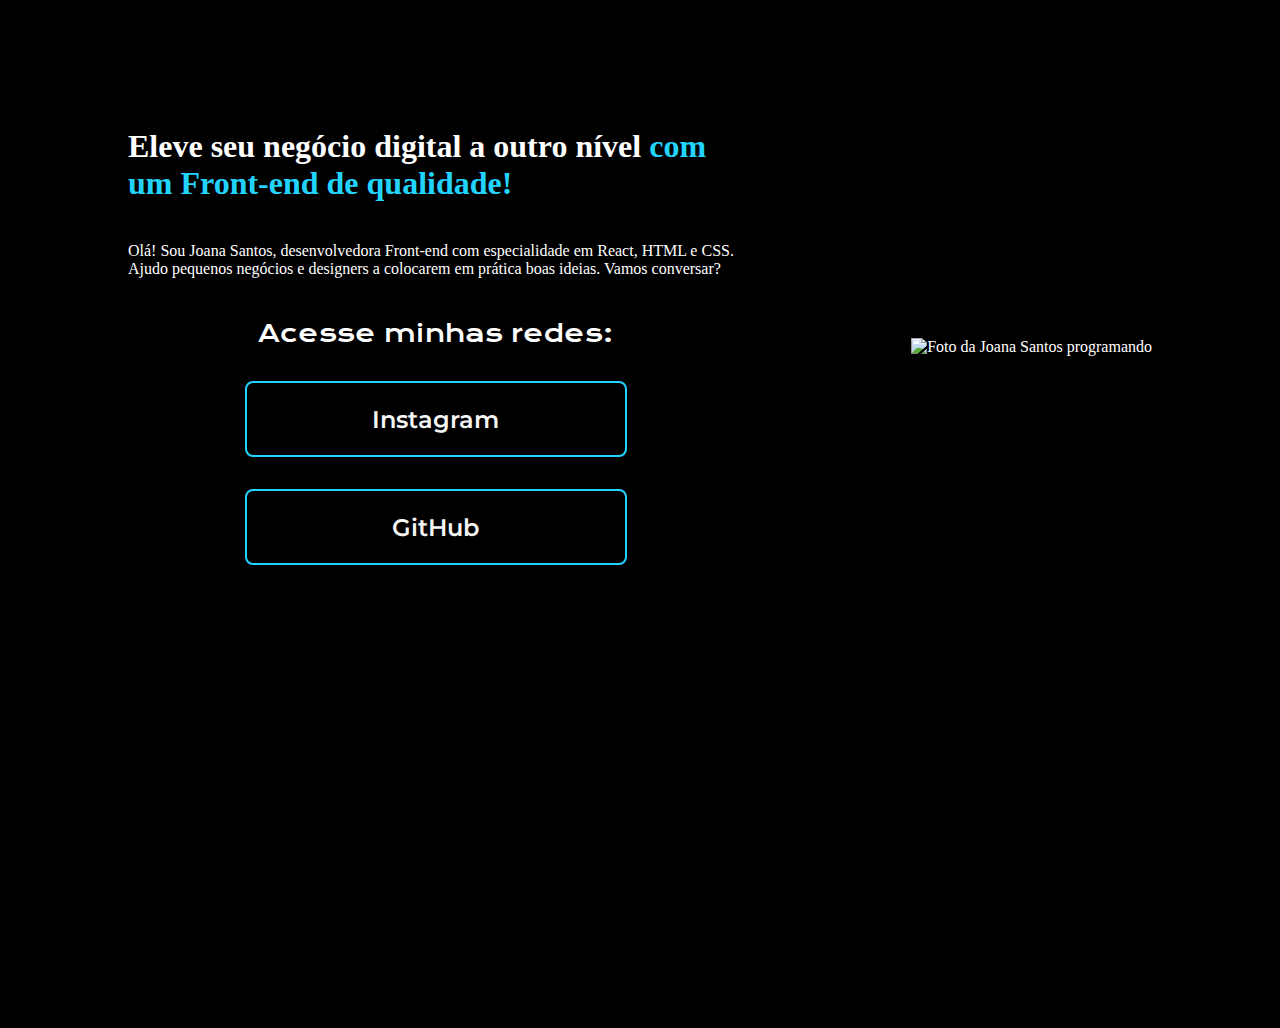
==== index.html @ 2ec67506 "Como fazer comentários no código, e por que é importante? Alteração das bordas do botão, cor de fund" ====
<!DOCTYPE html>
<html lang="pt-br">
<head>
    <meta charset="UTF-8"> 
    <meta http-equiv="X-UA-Compatible" content="IE=edge">
    <meta name="viewport" content="width=device-width, initial-scale=1.0">
    <title>Portifolio</title>
    <link rel="stylesheet" href="style.css">
</head>
<body>
    <header></header>
    <main class="apresentacao">
        <section class="apresentacao__conteudo">
            <h1 class="=apresentacao__conteudo__titulo">
                Eleve seu negócio digital a outro nível 
                <strong class="titulo-destaque">com um Front-end de qualidade!
                </strong></h1>
                <p class="apresentacao__conteudo_paragrafo">Olá! Sou Joana Santos, desenvolvedora 
                Front-end com especialidade em React, HTML e
                CSS. Ajudo pequenos negócios e designers a 
                colocarem em prática boas ideias. Vamos 
                conversar?</p>
                <div class="apresentacao__links">
                    <h2 class="apresentacao__links_subtitulo">Acesse minhas redes:</h2>
                    <a class="apresentacao__links__link" href="https://instagram.com/spacacher">Instagram</a>
                    <a class="apresentacao__links__link" href="https://github.com/Webster-TI">GitHub</a>
                </div>
        </section>
            <img src="imagem.png" alt="Foto da Joana Santos programando">
    </main>
    <footer></footer>
</body>
</html>
---- style.css ----
@import url('https://fonts.googleapis.com/css2?family=Krona+One&family=Montserrat:wght@400;600&display=swap');

*{
    margin: 0;
    padding: 0;
}

body{
    height: 100vh;
    box-sizing: border-box;
    background-color: black;
    color: white;
}

.titulo-destaque {
    color: #22D4FD
}

.apresentacao {
    margin: 10%;
    display: flex;
    align-items: center;
    justify-content: space-between;
}

.apresentacao__conteudo {
    width: 615px;
    display: flex;
    flex-direction: column;
    gap: 40px;
}

.apresentacao__conteudo__titulo {
    font-size: 36px;
    font-family: "Krona One", sans-serif;
}

.apresentacao__conteudo__paragrafo {
    display: flex;
    font-size: 24px;
    font-family: "Montserrat", sans-serif;
}

.apresentacao__links {
    display: flex;
    flex-direction: column;
    justify-content: space-between;
    align-items: center;
    gap: 32px;
}

.apresentacao__links_subtitulo {
    font-family: "Krona One", sans-serif;
    font-weight: 400;
    font-size: 24px;
}

.apresentacao__links__link {
    /* background-color: #22D4FD; */ /* Para ativar o comentário utilize Ctrl + K + C*/
    border: 2px solid #22D4FD;
    width: 378px;
    text-align: center;
    border-radius: 8px;
    font-size: 24px;
    font-weight: 600;
    padding: 21.5px 0;
    text-decoration: none;
    color: #F6F6F6;
    font-family: 'Montserrat', sans-serif;
}
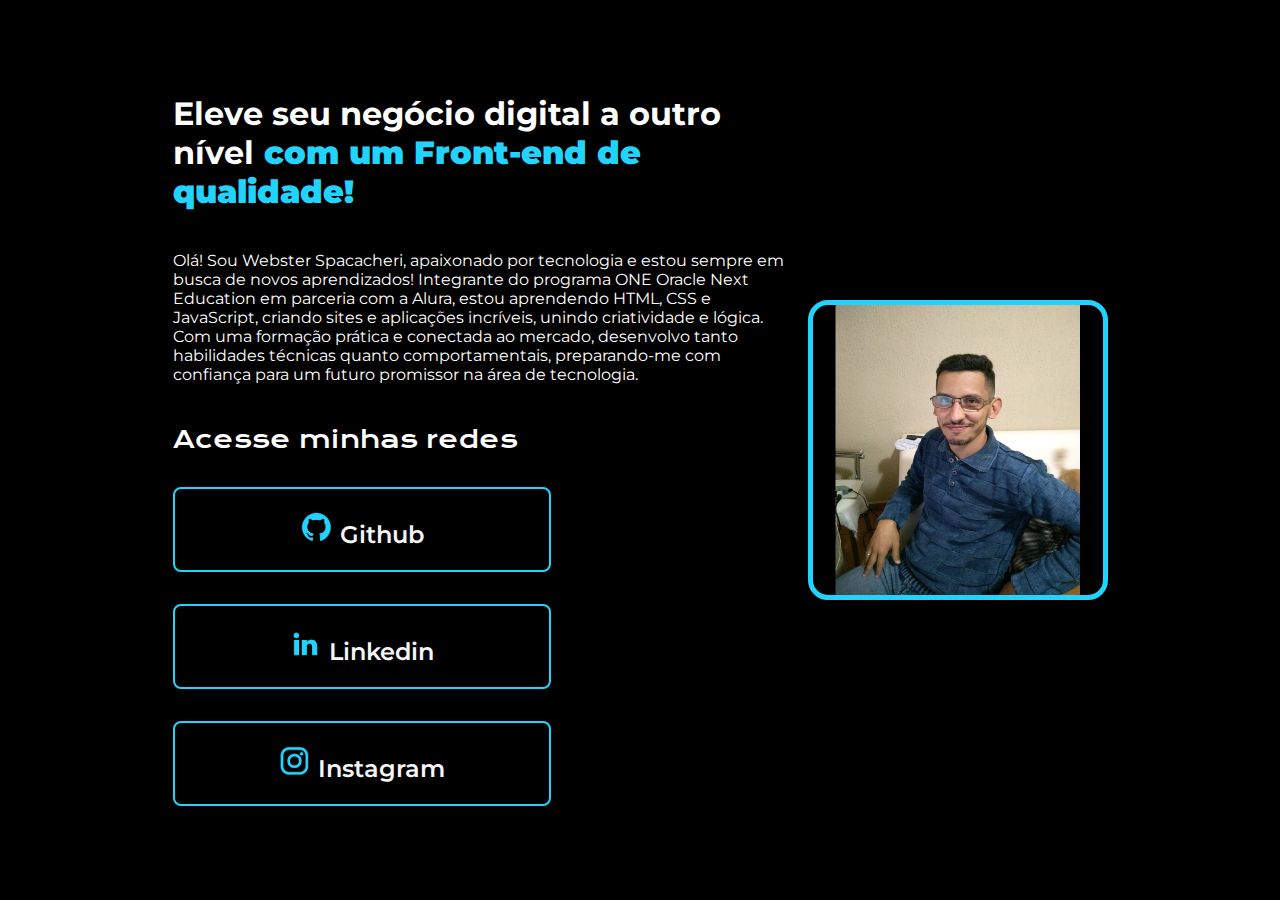
==== commit 033c9486: "Adiciona imagens de redes sociais e atualiza conteúdo da seção de apresentação no HTML; melhora o es" ====
--- a/index.html
+++ b/index.html
@@ -1,33 +1,53 @@
 <!DOCTYPE html>
 <html lang="pt-br">
+
 <head>
-    <meta charset="UTF-8"> 
+    <meta charset="UTF-8">
     <meta http-equiv="X-UA-Compatible" content="IE=edge">
     <meta name="viewport" content="width=device-width, initial-scale=1.0">
     <title>Portifolio</title>
     <link rel="stylesheet" href="style.css">
 </head>
+
 <body>
     <header></header>
     <main class="apresentacao">
         <section class="apresentacao__conteudo">
-            <h1 class="=apresentacao__conteudo__titulo">
-                Eleve seu negócio digital a outro nível 
-                <strong class="titulo-destaque">com um Front-end de qualidade!
+            <h1 class="apresentacao__conteudo__titulo">Eleve seu negócio digital a outro nível<strong
+                    class="titulo-destaque"> com um Front-end de qualidade!
                 </strong></h1>
-                <p class="apresentacao__conteudo_paragrafo">Olá! Sou Joana Santos, desenvolvedora 
-                Front-end com especialidade em React, HTML e
-                CSS. Ajudo pequenos negócios e designers a 
-                colocarem em prática boas ideias. Vamos 
-                conversar?</p>
-                <div class="apresentacao__links">
-                    <h2 class="apresentacao__links_subtitulo">Acesse minhas redes:</h2>
-                    <a class="apresentacao__links__link" href="https://instagram.com/spacacher">Instagram</a>
-                    <a class="apresentacao__links__link" href="https://github.com/Webster-TI">GitHub</a>
-                </div>
+            <p class="apresentacao__conteudo__texto">Olá! Sou Webster Spacacheri, apaixonado por tecnologia e estou
+                sempre em busca de novos aprendizados! Integrante do programa ONE Oracle Next Education em parceria com
+                a Alura, estou aprendendo HTML, CSS e JavaScript, criando sites e aplicações incríveis, unindo
+                criatividade e lógica. Com uma formação prática e conectada ao mercado, desenvolvo tanto habilidades
+                técnicas quanto comportamentais, preparando-me com confiança para um futuro promissor na área de
+                tecnologia.</p>
+            <div class="apresentacao__links">
+                <h2 class="apresentacao__links__subtitulo">Acesse minhas redes</h2>
+                <a class="apresentacao__links__link" href="https://github.com/Webster-Ti">
+                    <img src="./assets/github.png" alt="Logo do Github">
+                    Github
+                </a>
+                <a class="apresentacao__links__link" href="https://linkedin.com/in/webster-spacacheri">
+                    <img src="./assets/linkedin.png" alt="Logo do Linkedin">
+                    Linkedin
+                </a>
+                <a class="apresentacao__links__link" href="https://instagram.com/spacacher">
+                    <img src="./assets/instagram.png" alt="Logo do Instagram">
+                    Instagram
+                </a>
+            </div>
         </section>
-            <img src="imagem.png" alt="Foto da Joana Santos programando">
+        <div class="image-container">
+            <img src="./assets/Webster.jpg" alt="Foto do Webster Spacacheri" class="styled-image">
+            <div class="overlay">
+                <svg class="sparkle" width="24" height="24" viewBox="0 0 24 24" fill="none" xmlns="http://www.w3.org/2000/svg">
+                    <path d="M12 2L13.09 8.26H19.82L14.36 12.13L15.45 18.39L12 14.77L8.55 18.39L9.64 12.13L4.18 8.26H10.91L12 2Z" fill="#00C4CC"/>
+                </svg>
+            </div>
+        </div>
     </main>
     <footer></footer>
 </body>
+
 </html>--- a/style.css
+++ b/style.css
@@ -1,26 +1,32 @@
 @import url('https://fonts.googleapis.com/css2?family=Krona+One&family=Montserrat:wght@400;600&display=swap');
 
-*{
+* {
     margin: 0;
     padding: 0;
+    box-sizing: border-box;
 }
 
-body{
+body {
     height: 100vh;
-    box-sizing: border-box;
     background-color: black;
     color: white;
+    display: flex;
+    align-items: center;
+    justify-content: center;
+    overflow: auto;
+    font-family: "Montserrat", sans-serif;
 }
 
 .titulo-destaque {
-    color: #22D4FD
+    color: #22D4FD;
 }
 
 .apresentacao {
-    margin: 10%;
+    max-width: 1200px;
     display: flex;
     align-items: center;
     justify-content: space-between;
+    padding: 40px;
 }
 
 .apresentacao__conteudo {
@@ -30,33 +36,30 @@
     gap: 40px;
 }
 
-.apresentacao__conteudo__titulo {
+.apresentacao__conteudo__itulot {
     font-size: 36px;
     font-family: "Krona One", sans-serif;
+    line-height: 1.2;
 }
 
 .apresentacao__conteudo__paragrafo {
-    display: flex;
     font-size: 24px;
-    font-family: "Montserrat", sans-serif;
+    line-height: 1.6;
 }
 
 .apresentacao__links {
     display: flex;
     flex-direction: column;
-    justify-content: space-between;
-    align-items: center;
     gap: 32px;
 }
 
-.apresentacao__links_subtitulo {
+.apresentacao__links__subtitulo {
     font-family: "Krona One", sans-serif;
     font-weight: 400;
     font-size: 24px;
 }
 
 .apresentacao__links__link {
-    /* background-color: #22D4FD; */ /* Para ativar o comentário utilize Ctrl + K + C*/
     border: 2px solid #22D4FD;
     width: 378px;
     text-align: center;
@@ -66,5 +69,30 @@
     padding: 21.5px 0;
     text-decoration: none;
     color: #F6F6F6;
-    font-family: 'Montserrat', sans-serif;
+    transition: background-color 0.3s, color 0.3s;
+}
+
+.apresentacao__links__link:hover {
+    background-color: #22D4FD;
+    color: #000;
+}
+
+.image-container {
+    position: relative;
+    width: 300px;
+    height: 300px;
+    border-radius: 20px;
+    border: 5px solid #22D4FD; /* Borda ao redor da imagem */
+    overflow: hidden;
+    margin-left: 20px;
+    z-index: 0;
+}
+
+.styled-image {
+    width: 100%;
+    height: 100%;
+    border-radius: 20px;
+    object-fit: fill; /* Preenche completamente o espaço */
+    position: relative;
+    z-index: 2;
 }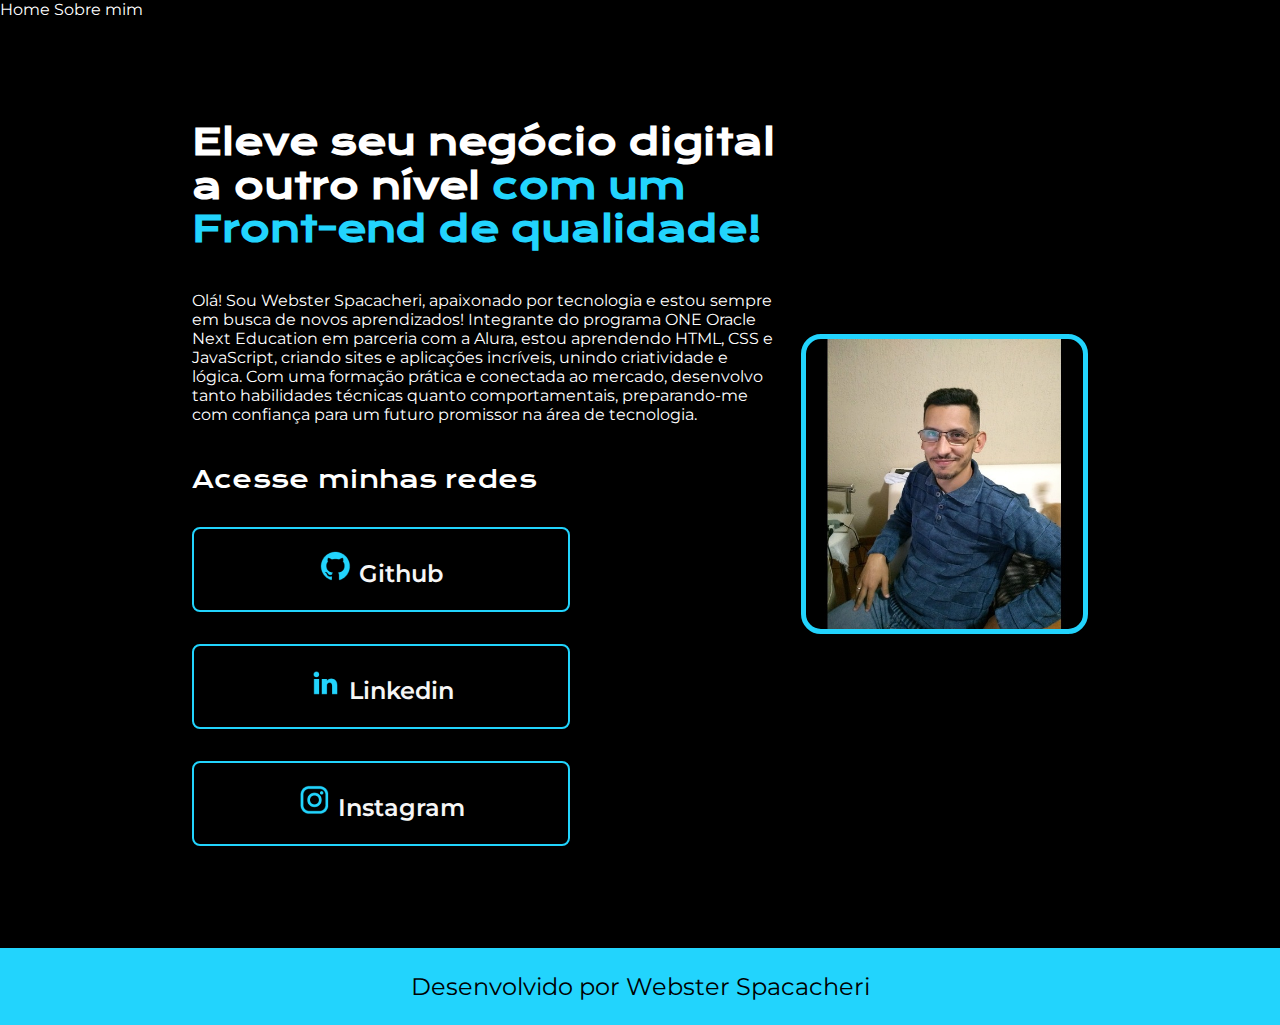
==== commit c1cd3972: "Adiciona cabeçalho com menu de navegação e rodapé no HTML; ajusta estilo e layout no CSS." ====
--- a/index.html
+++ b/index.html
@@ -10,7 +10,12 @@
 </head>
 
 <body>
-    <header></header>
+    <header class="cabecalho">
+        <nav class="cabecalho__menu">
+            <a class="cabecalho__menu__link">Home</a>
+            <a class="cabecalho__menu__link">Sobre mim</a>
+        </nav>
+    </header>
     <main class="apresentacao">
         <section class="apresentacao__conteudo">
             <h1 class="apresentacao__conteudo__titulo">Eleve seu negócio digital a outro nível<strong
@@ -47,7 +52,9 @@
             </div>
         </div>
     </main>
-    <footer></footer>
+    <footer class="rodape">
+        <p>Desenvolvido por Webster Spacacheri</p>
+    </footer>
 </body>
 
 </html>--- a/style.css
+++ b/style.css
@@ -7,13 +7,8 @@
 }
 
 body {
-    height: 100vh;
     background-color: black;
     color: white;
-    display: flex;
-    align-items: center;
-    justify-content: center;
-    overflow: auto;
     font-family: "Montserrat", sans-serif;
 }
 
@@ -22,11 +17,11 @@
 }
 
 .apresentacao {
-    max-width: 1200px;
+    padding: 8% 15%;
     display: flex;
     align-items: center;
     justify-content: space-between;
-    padding: 40px;
+    
 }
 
 .apresentacao__conteudo {
@@ -36,7 +31,7 @@
     gap: 40px;
 }
 
-.apresentacao__conteudo__itulot {
+.apresentacao__conteudo__titulo {
     font-size: 36px;
     font-family: "Krona One", sans-serif;
     line-height: 1.2;
@@ -74,7 +69,7 @@
 
 .apresentacao__links__link:hover {
     background-color: #22D4FD;
-    color: #000;
+    color: #000000;
 }
 
 .image-container {
@@ -95,4 +90,13 @@
     object-fit: fill; /* Preenche completamente o espaço */
     position: relative;
     z-index: 2;
+}
+.rodape {
+    color: #000000;
+    background-color: #22D4FD;
+    padding: 24px;
+    text-align: center;
+    font-family: "Montserrat", sans-serif;
+    font-size: 24px;
+    font-weight: 400; 
 }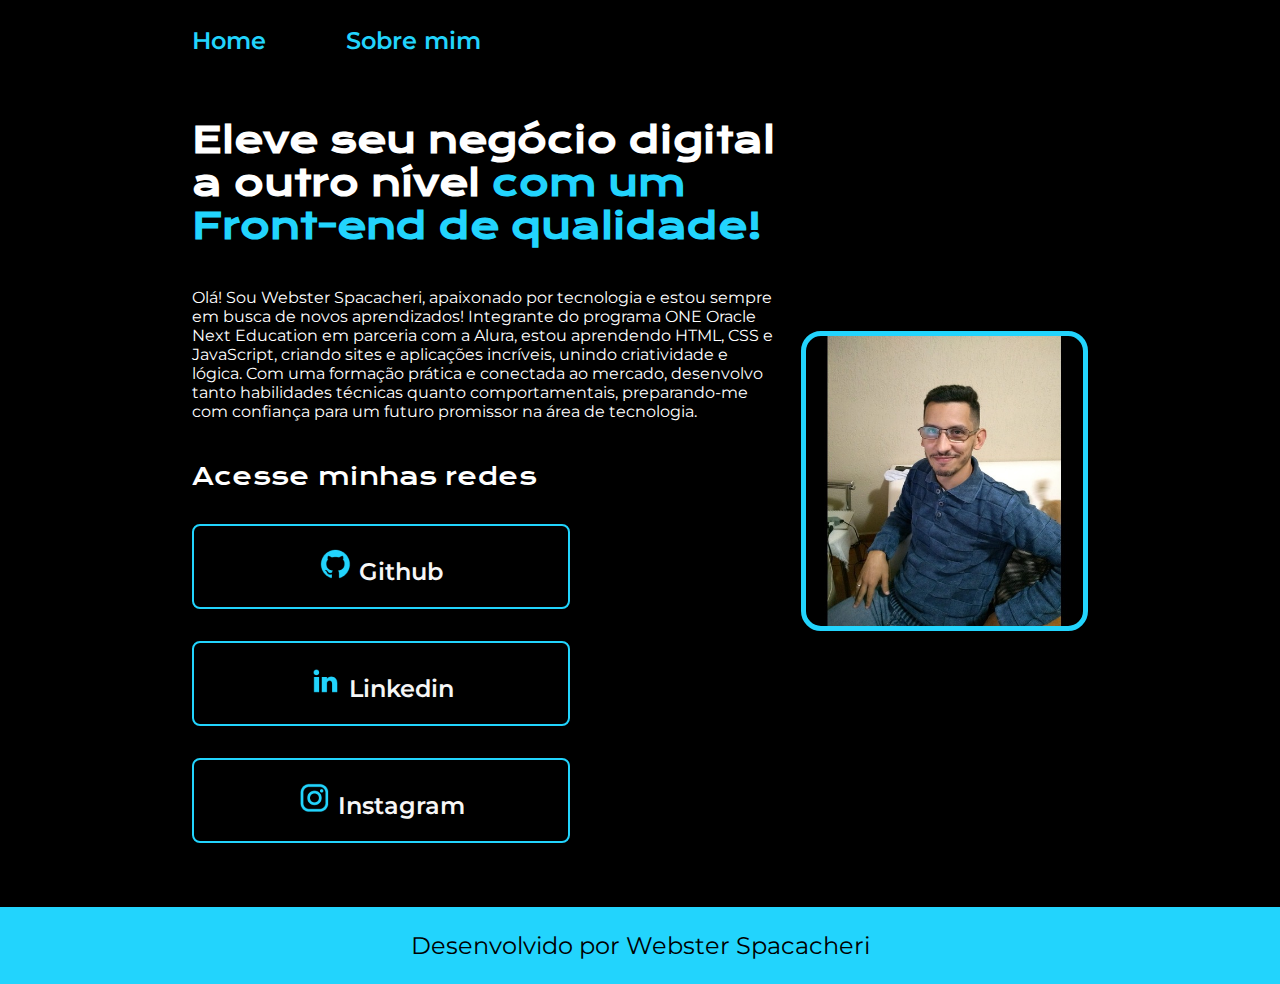
==== commit 908aad5b: "Adiciona página "Sobre mim" e atualiza links de navegação; cria arquivo CSS com estilos para o layou" ====
--- a/index.html
+++ b/index.html
@@ -6,14 +6,13 @@
     <meta http-equiv="X-UA-Compatible" content="IE=edge">
     <meta name="viewport" content="width=device-width, initial-scale=1.0">
     <title>Portifolio</title>
-    <link rel="stylesheet" href="style.css">
+    <link rel="stylesheet" href="./styles/style.css">
 </head>
-
 <body>
     <header class="cabecalho">
         <nav class="cabecalho__menu">
-            <a class="cabecalho__menu__link">Home</a>
-            <a class="cabecalho__menu__link">Sobre mim</a>
+            <a class="cabecalho__menu__link" href="index.html">Home</a>
+            <a class="cabecalho__menu__link" href="about.html">Sobre mim</a>
         </nav>
     </header>
     <main class="apresentacao">
--- a/styles/style.css
+++ b/styles/style.css
@@ -0,0 +1,119 @@
+@import url('https://fonts.googleapis.com/css2?family=Krona+One&family=Montserrat:wght@400;600&display=swap');
+
+* {
+    margin: 0;
+    padding: 0;
+    box-sizing: border-box;
+}
+
+body {
+    background-color: black;
+    color: white;
+    font-family: "Montserrat", sans-serif;
+}
+
+.cabecalho {
+    padding: 2% 0% 0% 15% ;
+}
+
+.cabecalho__menu {
+    display: flex;
+    gap: 80px;
+}
+
+.cabecalho__menu__link {
+    font-family: "Montserrat", sans-serif;
+    font-size: 24px;
+    font-weight: 600;
+    color: #22D4FD;
+    text-decoration: none;
+}
+
+
+.apresentacao {
+    padding: 5% 15%;
+    display: flex;
+    align-items: center;
+    justify-content: space-between;
+    
+}
+
+.apresentacao__conteudo {
+    width: 615px;
+    display: flex;
+    flex-direction: column;
+    gap: 40px;
+}
+
+.apresentacao__conteudo__titulo {
+    font-size: 36px;
+    font-family: "Krona One", sans-serif;
+    line-height: 1.2;
+}
+.titulo-destaque {
+    color: #22D4FD;
+}
+
+.apresentacao__conteudo__paragrafo {
+    font-size: 24px;
+    line-height: 1.6;
+}
+
+.apresentacao__links {
+    display: flex;
+    flex-direction: column;
+    gap: 32px;
+}
+
+.apresentacao__links__subtitulo {
+    font-family: "Krona One", sans-serif;
+    font-weight: 400;
+    font-size: 24px;
+}
+
+.apresentacao__links__link {
+    border: 2px solid #22D4FD;
+    width: 378px;
+    text-align: center;
+    border-radius: 8px;
+    font-size: 24px;
+    font-weight: 600;
+    padding: 21.5px 0;
+    text-decoration: none;
+    color: #F6F6F6;
+    transition: background-color 0.3s, color 0.3s;
+}
+
+.apresentacao__links__link:hover {
+    background-color: #22D4FD;
+    color: #000000;
+}
+
+.image-container {
+    position: relative;
+    width: 300px;
+    height: 300px;
+    border-radius: 20px;
+    border: 5px solid #22D4FD; /* Borda ao redor da imagem */
+    overflow: hidden;
+    margin-left: 20px;
+    z-index: 0;
+}
+
+.styled-image {
+    width: 100%;
+    height: 100%;
+    border-radius: 20px;
+    object-fit: fill; /* Preenche completamente o espaço */
+    position: relative;
+    z-index: 2;
+}
+.rodape {
+    color: #000000;
+    background-color: #22D4FD;
+    padding: 24px;
+    text-align: center;
+    font-family: "Montserrat", sans-serif;
+    font-size: 24px;
+    font-weight: 400; 
+}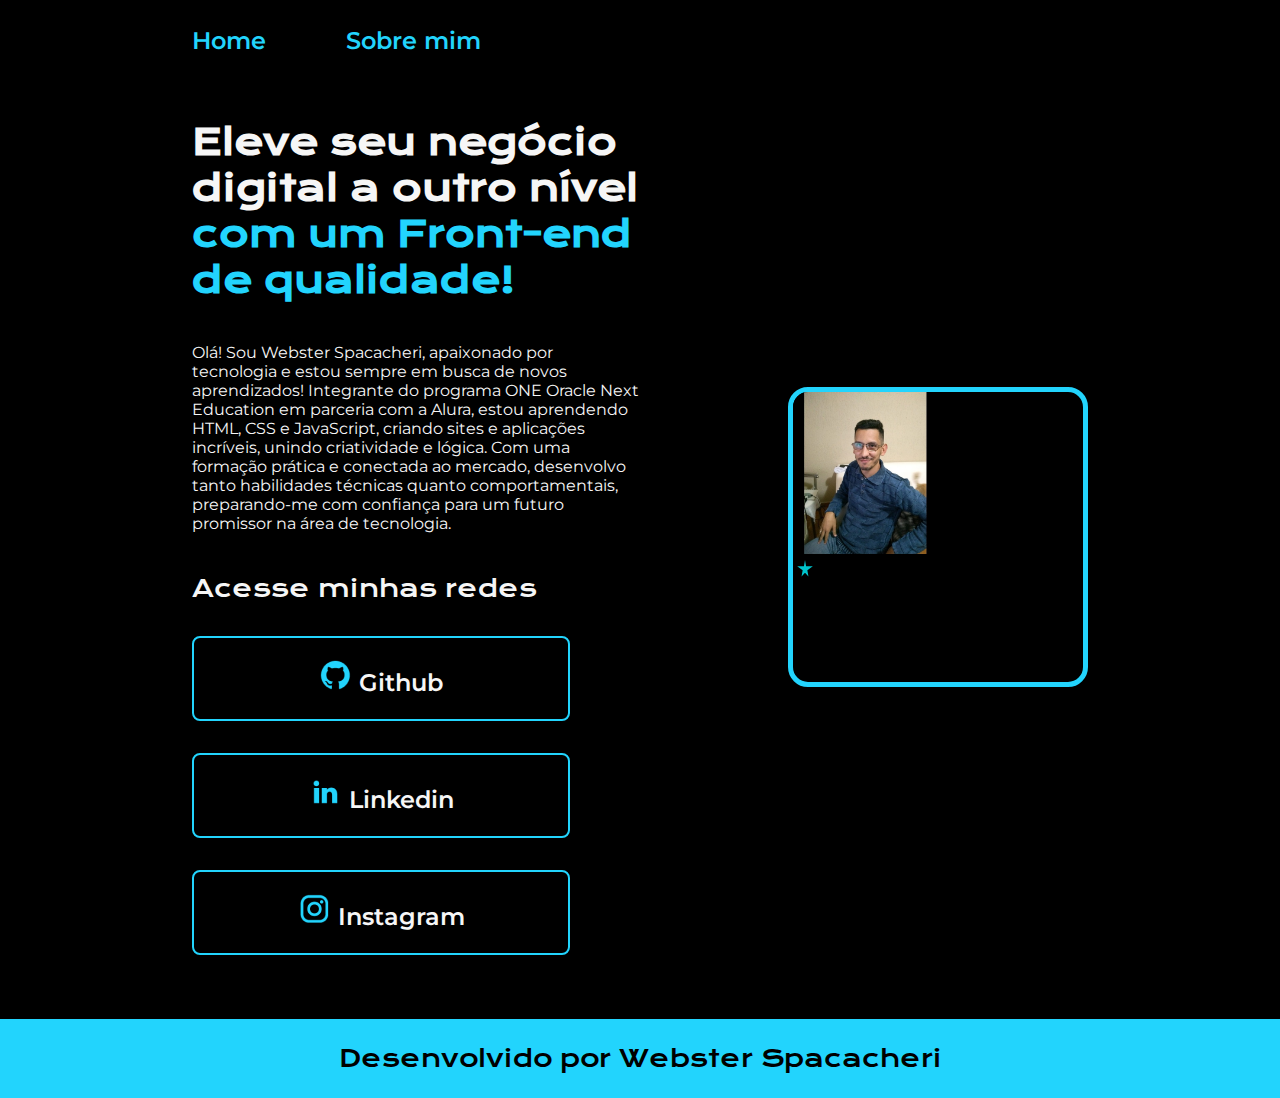
==== commit 384a5ff5: "Atualiza classes de imagem e links de navegação no about.html e index.html; ajusta largura da seção " ====
--- a/index.html
+++ b/index.html
@@ -28,22 +28,22 @@
                 tecnologia.</p>
             <div class="apresentacao__links">
                 <h2 class="apresentacao__links__subtitulo">Acesse minhas redes</h2>
-                <a class="apresentacao__links__link" href="https://github.com/Webster-Ti">
+                <a class="apresentacao__links__navegacao" href="https://github.com/Webster-Ti">
                     <img src="./assets/github.png" alt="Logo do Github">
                     Github
                 </a>
-                <a class="apresentacao__links__link" href="https://linkedin.com/in/webster-spacacheri">
+                <a class="apresentacao__links__navegacao" href="https://linkedin.com/in/webster-spacacheri">
                     <img src="./assets/linkedin.png" alt="Logo do Linkedin">
                     Linkedin
                 </a>
-                <a class="apresentacao__links__link" href="https://instagram.com/spacacher">
+                <a class="apresentacao__links__navegacao" href="https://instagram.com/spacacher">
                     <img src="./assets/instagram.png" alt="Logo do Instagram">
                     Instagram
                 </a>
             </div>
         </section>
         <div class="image-container">
-            <img src="./assets/Webster.jpg" alt="Foto do Webster Spacacheri" class="styled-image">
+            <img class="apresentacao__imagem" src="./assets/Webster.jpg" alt="Foto do Webster Spacacheri" class="styled-image">
             <div class="overlay">
                 <svg class="sparkle" width="24" height="24" viewBox="0 0 24 24" fill="none" xmlns="http://www.w3.org/2000/svg">
                     <path d="M12 2L13.09 8.26H19.82L14.36 12.13L15.45 18.39L12 14.77L8.55 18.39L9.64 12.13L4.18 8.26H10.91L12 2Z" fill="#00C4CC"/>
--- a/styles/style.css
+++ b/styles/style.css
@@ -1,4 +1,14 @@
 @import url('https://fonts.googleapis.com/css2?family=Krona+One&family=Montserrat:wght@400;600&display=swap');
+
+:root {
+    --cor-primaria: #000000;
+    --cor-secundaria: #F6F6F6;
+    --cor-terciaria: #22D4FD;
+    --cor-hover: #272727;
+
+    --fonte-primaria: "Krona One", sans-serif;
+    --fonte-secundaria: "Montserrat", sans-serif;
+}
 
 * {
     margin: 0;
@@ -7,9 +17,9 @@
 }
 
 body {
-    background-color: black;
-    color: white;
-    font-family: "Montserrat", sans-serif;
+    background-color: var(--cor-primaria);
+    color: var(--cor-secundaria);
+    font-family: var(--fonte-secundaria);
 }
 
 .cabecalho {
@@ -22,10 +32,10 @@
 }
 
 .cabecalho__menu__link {
-    font-family: "Montserrat", sans-serif;
-    font-size: 24px;
+    font-family: var(--fonte-secundaria);
+    font-size: 1.5rem;
     font-weight: 600;
-    color: #22D4FD;
+    color: var(--cor-terciaria);
     text-decoration: none;
 }
 
@@ -39,23 +49,22 @@
 }
 
 .apresentacao__conteudo {
-    width: 615px;
+    width: 50%;
     display: flex;
     flex-direction: column;
     gap: 40px;
 }
 
 .apresentacao__conteudo__titulo {
-    font-size: 36px;
-    font-family: "Krona One", sans-serif;
-    line-height: 1.2;
+    font-size: 2.25rem;
+    font-family: var(--fonte-primaria);
 }
 .titulo-destaque {
     color: #22D4FD;
 }
 
 .apresentacao__conteudo__paragrafo {
-    font-size: 24px;
+    font-size: 1.5rem;
     line-height: 1.6;
 }
 
@@ -66,27 +75,27 @@
 }
 
 .apresentacao__links__subtitulo {
-    font-family: "Krona One", sans-serif;
+    font-family: var(--fonte-primaria);
     font-weight: 400;
     font-size: 24px;
 }
 
-.apresentacao__links__link {
-    border: 2px solid #22D4FD;
+.apresentacao__links__navegacao {
+    border: 2px solid var(--cor-terciaria);
     width: 378px;
     text-align: center;
     border-radius: 8px;
-    font-size: 24px;
+    font-size: 1.5rem;
     font-weight: 600;
     padding: 21.5px 0;
     text-decoration: none;
-    color: #F6F6F6;
+    color: var(--cor-secundaria);
     transition: background-color 0.3s, color 0.3s;
 }
 
-.apresentacao__links__link:hover {
-    background-color: #22D4FD;
-    color: #000000;
+.apresentacao__links__links:hover {
+    background-color: var(--cor-hover);
+    color: var(--cor-primaria);
 }
 
 .image-container {
@@ -94,7 +103,7 @@
     width: 300px;
     height: 300px;
     border-radius: 20px;
-    border: 5px solid #22D4FD; /* Borda ao redor da imagem */
+    border: 5px solid var(--cor-terciaria); /* Borda ao redor da imagem */
     overflow: hidden;
     margin-left: 20px;
     z-index: 0;
@@ -108,12 +117,16 @@
     position: relative;
     z-index: 2;
 }
+.apresentacao__imagem {
+    width: 50%;
+}
+
 .rodape {
-    color: #000000;
-    background-color: #22D4FD;
+    color: var(--cor-primaria);
+    background-color: var(--cor-terciaria);
     padding: 24px;
     text-align: center;
-    font-family: "Montserrat", sans-serif;
-    font-size: 24px;
+    font-family: var(--fonte-primaria);
+    font-size: 1.5rem;
     font-weight: 400; 
 }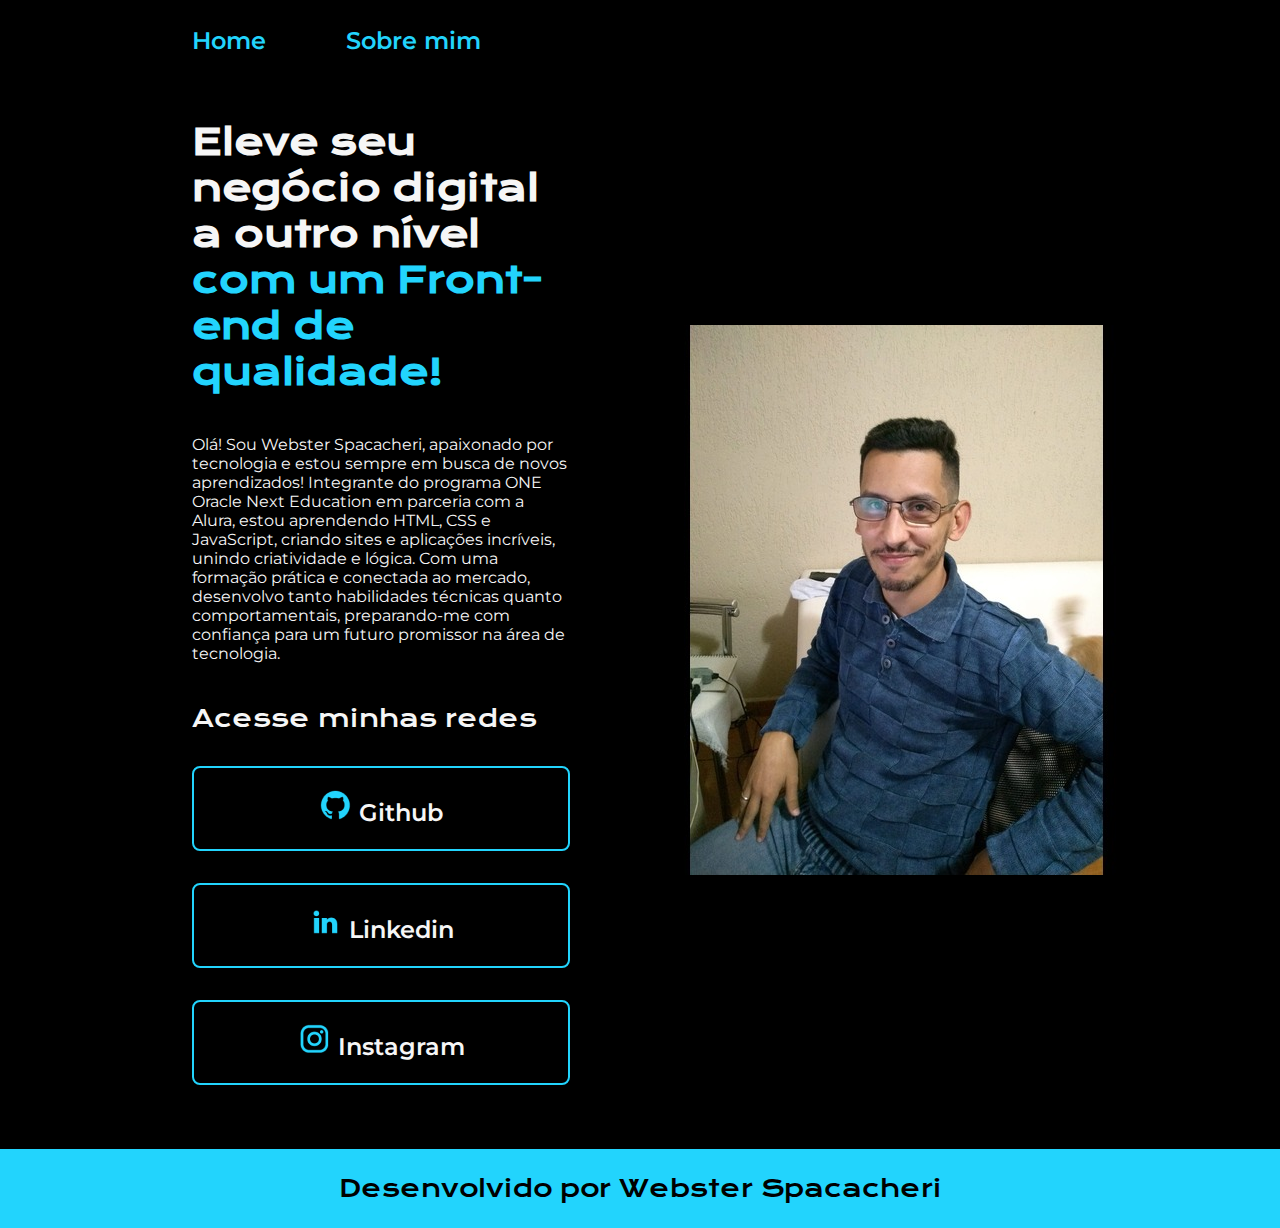
==== commit b22f5b4d: "Alteração do tamanho da imagem e estilização no CSS." ====
--- a/index.html
+++ b/index.html
@@ -42,14 +42,11 @@
                 </a>
             </div>
         </section>
+
         <div class="image-container">
-            <img class="apresentacao__imagem" src="./assets/Webster.jpg" alt="Foto do Webster Spacacheri" class="styled-image">
-            <div class="overlay">
-                <svg class="sparkle" width="24" height="24" viewBox="0 0 24 24" fill="none" xmlns="http://www.w3.org/2000/svg">
-                    <path d="M12 2L13.09 8.26H19.82L14.36 12.13L15.45 18.39L12 14.77L8.55 18.39L9.64 12.13L4.18 8.26H10.91L12 2Z" fill="#00C4CC"/>
-                </svg>
-            </div>
-        </div>
+            <img class="styled-image" src="./assets/Webster.jpg" alt="Foto Webster Spacacheri">
+        </div>        
+
     </main>
     <footer class="rodape">
         <p>Desenvolvido por Webster Spacacheri</p>
--- a/styles/style.css
+++ b/styles/style.css
@@ -45,7 +45,7 @@
     display: flex;
     align-items: center;
     justify-content: space-between;
-    
+    gap: 82px;
 }
 
 .apresentacao__conteudo {
@@ -99,24 +99,13 @@
 }
 
 .image-container {
-    position: relative;
-    width: 300px;
-    height: 300px;
-    border-radius: 20px;
-    border: 5px solid var(--cor-terciaria); /* Borda ao redor da imagem */
-    overflow: hidden;
-    margin-left: 20px;
-    z-index: 0;
+    transition: box-shadow 0.3s ease-in-out;
 }
 
-.styled-image {
-    width: 100%;
-    height: 100%;
-    border-radius: 20px;
-    object-fit: fill; /* Preenche completamente o espaço */
-    position: relative;
-    z-index: 2;
+.image-container:hover {
+    box-shadow: 0 10px 20px rgba(0, 0, 0, 0.5); /* Sombra mais forte no hover */
 }
+
 .apresentacao__imagem {
     width: 50%;
 }
@@ -129,4 +118,22 @@
     font-family: var(--fonte-primaria);
     font-size: 1.5rem;
     font-weight: 400; 
+}
+
+@media (max-width: 1200px) {
+    .cabecalho {
+        padding: 10%;
+    }
+
+    .cabecalho__menu {
+        justify-content: center;
+    }
+
+    .apresentacao {
+        flex-direction: column-reverse;
+        padding: 5%;
+    }
+    .apresentacao__conteudo {
+        width: auto%;
+    }
 }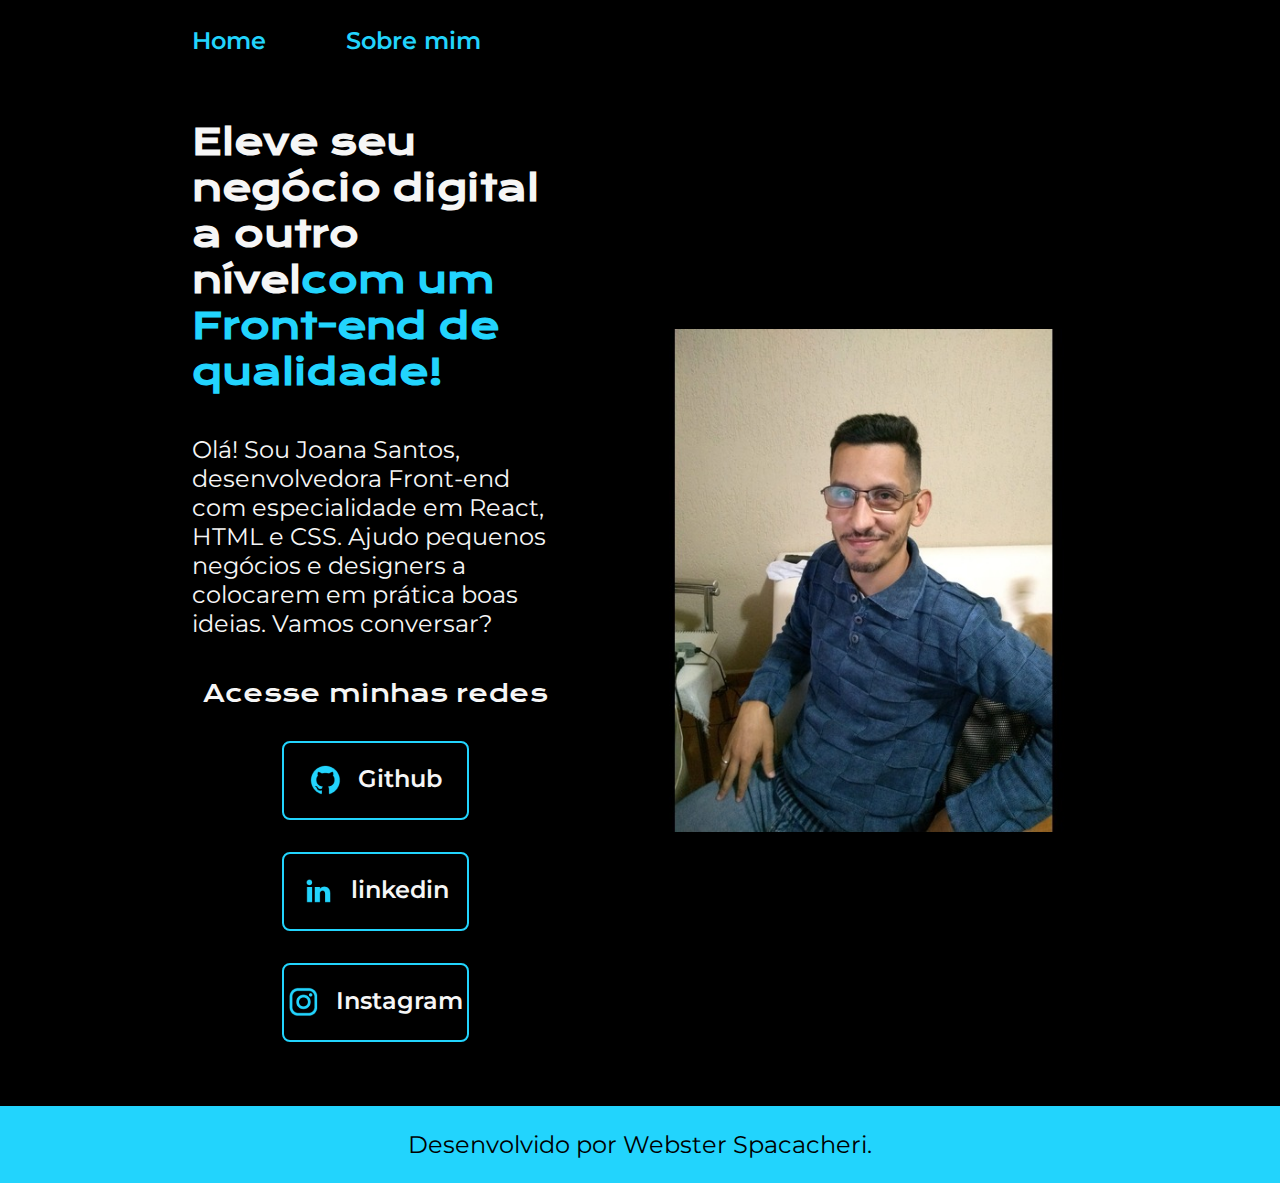
==== commit 39945fd9: "Corrigido bugs de tamanho de imagem, textos fora de padrão e otimização do código final." ====
--- a/index.html
+++ b/index.html
@@ -8,6 +8,7 @@
     <title>Portifolio</title>
     <link rel="stylesheet" href="./styles/style.css">
 </head>
+
 <body>
     <header class="cabecalho">
         <nav class="cabecalho__menu">
@@ -17,39 +18,34 @@
     </header>
     <main class="apresentacao">
         <section class="apresentacao__conteudo">
-            <h1 class="apresentacao__conteudo__titulo">Eleve seu negócio digital a outro nível<strong
-                    class="titulo-destaque"> com um Front-end de qualidade!
-                </strong></h1>
-            <p class="apresentacao__conteudo__texto">Olá! Sou Webster Spacacheri, apaixonado por tecnologia e estou
-                sempre em busca de novos aprendizados! Integrante do programa ONE Oracle Next Education em parceria com
-                a Alura, estou aprendendo HTML, CSS e JavaScript, criando sites e aplicações incríveis, unindo
-                criatividade e lógica. Com uma formação prática e conectada ao mercado, desenvolvo tanto habilidades
-                técnicas quanto comportamentais, preparando-me com confiança para um futuro promissor na área de
-                tecnologia.</p>
+            <h1 class="apresentacao__conteudo__titulo">Eleve seu negócio digital a outro nível<strong 
+            class="titulo-destaque">com um Front-end de qualidade!
+            </strong></h1>
+            <p class="apresentacao__conteudo__texto">Olá! Sou Joana Santos, desenvolvedora
+            Front-end com especialidade em React, HTML e
+            CSS. Ajudo pequenos negócios e designers a
+            colocarem em prática boas ideias. Vamos
+            conversar?</p>
             <div class="apresentacao__links">
                 <h2 class="apresentacao__links__subtitulo">Acesse minhas redes</h2>
-                <a class="apresentacao__links__navegacao" href="https://github.com/Webster-Ti">
-                    <img src="./assets/github.png" alt="Logo do Github">
+                <a class="apresentacao__links__navegacao" href="https://github.com/Webster-TI">
+                    <img src="./assets/github.png">
                     Github
                 </a>
-                <a class="apresentacao__links__navegacao" href="https://linkedin.com/in/webster-spacacheri">
-                    <img src="./assets/linkedin.png" alt="Logo do Linkedin">
-                    Linkedin
+                <a class="apresentacao__links__navegacao" href="https://linkedin.com/in/spacacheri">
+                    <img src="./assets/linkedin.png">
+                    linkedin
                 </a>
                 <a class="apresentacao__links__navegacao" href="https://instagram.com/spacacher">
-                    <img src="./assets/instagram.png" alt="Logo do Instagram">
+                    <img src="./assets/instagram.png">
                     Instagram
                 </a>
             </div>
         </section>
-
-        <div class="image-container">
-            <img class="styled-image" src="./assets/Webster.jpg" alt="Foto Webster Spacacheri">
-        </div>        
-
+        <img class="apresentacao__imagem" src="./assets/Webster.jpg" alt="Foto Webster">
     </main>
     <footer class="rodape">
-        <p>Desenvolvido por Webster Spacacheri</p>
+        <p>Desenvolvido por Webster Spacacheri.</p>
     </footer>
 </body>
 
--- a/styles/style.css
+++ b/styles/style.css
@@ -6,83 +6,78 @@
     --cor-terciaria: #22D4FD;
     --cor-hover: #272727;
 
-    --fonte-primaria: "Krona One", sans-serif;
-    --fonte-secundaria: "Montserrat", sans-serif;
+    --fonte-primaria: 'Krona One', sans-serif;
+    --fonte-secundaria: 'Montserrat', sans-serif;
+}
+*{
+    margin: 0;
+    padding: 0;
 }
 
-* {
-    margin: 0;
-    padding: 0;
+body{
     box-sizing: border-box;
+    background-color: var(--cor-primaria);
+    color: var(--cor-secundaria);
 }
 
-body {
-    background-color: var(--cor-primaria);
-    color: var(--cor-secundaria);
-    font-family: var(--fonte-secundaria);
+.cabecalho{
+    padding: 2% 0% 0% 15%;
 }
-
-.cabecalho {
-    padding: 2% 0% 0% 15% ;
-}
-
-.cabecalho__menu {
+.cabecalho__menu{
     display: flex;
     gap: 80px;
 }
-
-.cabecalho__menu__link {
+.cabecalho__menu__link{
     font-family: var(--fonte-secundaria);
     font-size: 1.5rem;
     font-weight: 600;
     color: var(--cor-terciaria);
     text-decoration: none;
 }
-
-
-.apresentacao {
+.apresentacao{
     padding: 5% 15%;
     display: flex;
     align-items: center;
     justify-content: space-between;
     gap: 82px;
 }
-
-.apresentacao__conteudo {
+.apresentacao__conteudo{
     width: 50%;
     display: flex;
     flex-direction: column;
     gap: 40px;
 }
 
-.apresentacao__conteudo__titulo {
+.apresentacao__conteudo__titulo{
     font-size: 2.25rem;
     font-family: var(--fonte-primaria);
 }
-.titulo-destaque {
-    color: #22D4FD;
+.titulo-destaque{
+    color: var(--cor-terciaria);
+}
+.apresentacao__conteudo__texto{
+    font-size: 1.5rem;
+    font-family: var(--fonte-secundaria);
 }
 
-.apresentacao__conteudo__paragrafo {
-    font-size: 1.5rem;
-    line-height: 1.6;
-}
-
-.apresentacao__links {
+.apresentacao__links{
     display: flex;
     flex-direction: column;
+    justify-content: space-between;
+    align-items: center;
     gap: 32px;
 }
-
-.apresentacao__links__subtitulo {
+.apresentacao__links__subtitulo{
     font-family: var(--fonte-primaria);
     font-weight: 400;
-    font-size: 24px;
+    font-size: 1.5rem;
 }
-
-.apresentacao__links__navegacao {
+.apresentacao__links__navegacao{
+    display: flex;
+    justify-content: center;
+    gap: 16px;
     border: 2px solid var(--cor-terciaria);
-    width: 378px;
+    width: 50%;
     text-align: center;
     border-radius: 8px;
     font-size: 1.5rem;
@@ -90,50 +85,36 @@
     padding: 21.5px 0;
     text-decoration: none;
     color: var(--cor-secundaria);
-    transition: background-color 0.3s, color 0.3s;
+    font-family: var(--fonte-secundaria);
 }
-
-.apresentacao__links__links:hover {
+.apresentacao__links__navegacao:hover{
     background-color: var(--cor-hover);
-    color: var(--cor-primaria);
 }
-
-.image-container {
-    transition: box-shadow 0.3s ease-in-out;
-}
-
-.image-container:hover {
-    box-shadow: 0 10px 20px rgba(0, 0, 0, 0.5); /* Sombra mais forte no hover */
-}
-
-.apresentacao__imagem {
+.apresentacao__imagem{
     width: 50%;
 }
-
-.rodape {
+.rodape{
     color: var(--cor-primaria);
     background-color: var(--cor-terciaria);
     padding: 24px;
     text-align: center;
-    font-family: var(--fonte-primaria);
+    font-family: var(--fonte-secundaria);
     font-size: 1.5rem;
-    font-weight: 400; 
+    font-weight: 400;
 }
 
 @media (max-width: 1200px) {
-    .cabecalho {
-        padding: 10%;
+    .cabecalho{
+         padding: 10%;  
     }
-
-    .cabecalho__menu {
+    .cabecalho__menu{
         justify-content: center;
     }
-
-    .apresentacao {
+    .apresentacao{
         flex-direction: column-reverse;
         padding: 5%;
     }
-    .apresentacao__conteudo {
-        width: auto%;
+    .apresentacao__conteudo{
+        width: auto;
     }
 }